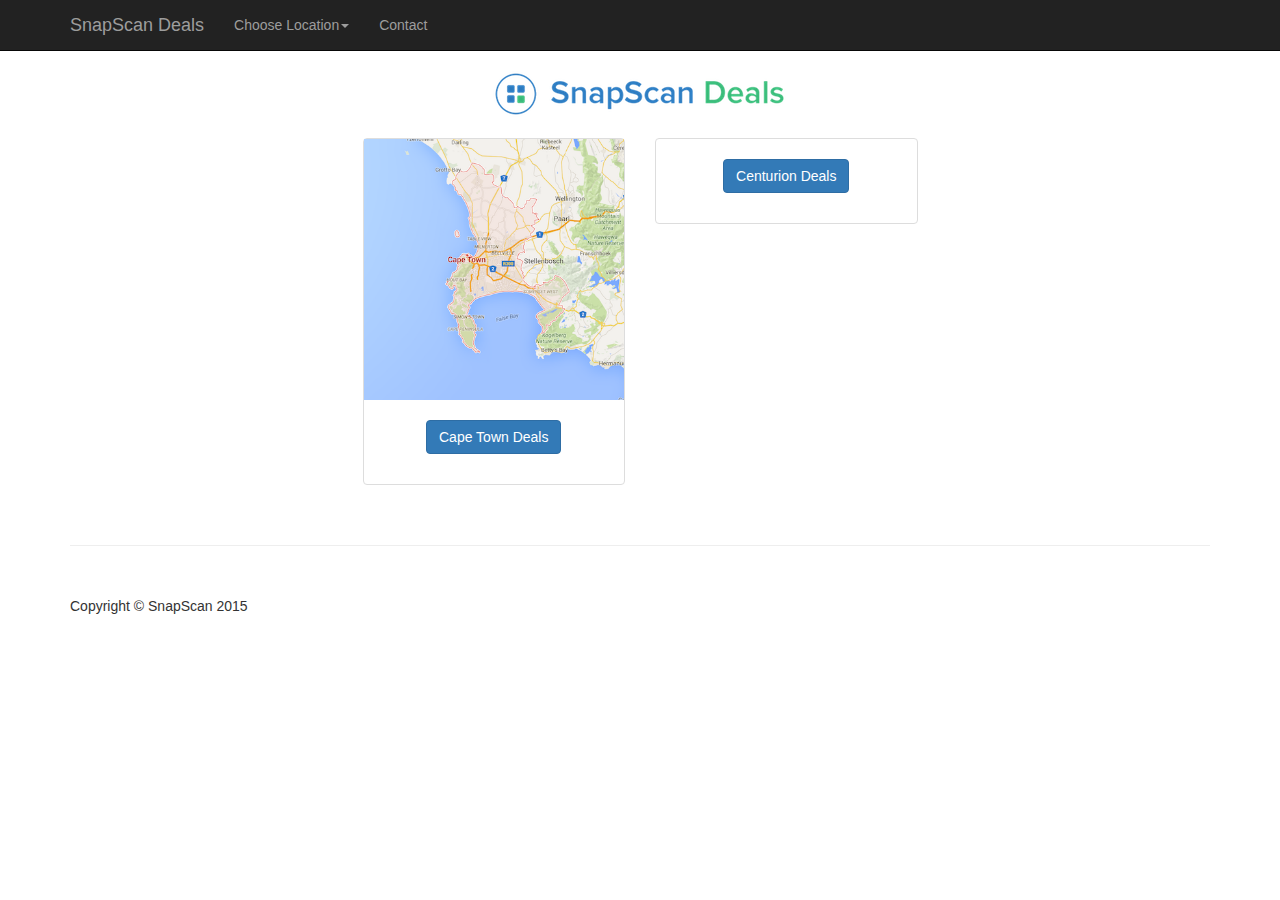
==== index.html @ 15a03e2f "CT + JHB up: 3 products each" ====
<!DOCTYPE html>
<html lang="en">

<head>

    <meta charset="utf-8">
    <meta http-equiv="X-UA-Compatible" content="IE=edge">
    <meta name="viewport" content="width=device-width, initial-scale=1">
    <meta name="description" content="">
    <meta name="author" content="">

    <title>SnapDeals</title>

    <!-- Bootstrap Core CSS -->
    <link href="css/bootstrap.min.css" rel="stylesheet">

    <!-- Custom CSS -->
    <link href="css/shop-homepage.css" rel="stylesheet">

    <!-- HTML5 Shim and Respond.js IE8 support of HTML5 elements and media queries -->
    <!-- WARNING: Respond.js doesn't work if you view the page via file:// -->
    <!--[if lt IE 9]>
        <script src="https://oss.maxcdn.com/libs/html5shiv/3.7.0/html5shiv.js"></script>
        <script src="https://oss.maxcdn.com/libs/respond.js/1.4.2/respond.min.js"></script>
    <![endif]-->

</head>

<body>

    <!-- Navigation -->
    <nav class="navbar navbar-inverse navbar-fixed-top" role="navigation">
        <div class="container">
            <!-- Brand and toggle get grouped for better mobile display -->
            <div class="navbar-header">
                <button type="button" class="navbar-toggle" data-toggle="collapse" data-target="#bs-example-navbar-collapse-1">
                    <span class="sr-only">Toggle navigation</span>
                    <span class="icon-bar"></span>
                    <span class="icon-bar"></span>
                    <span class="icon-bar"></span>
                </button>
                <a class="navbar-brand" href="./index.html">SnapScan Deals</a>
            </div>
            <!-- Collect the nav links, forms, and other content for toggling -->
            <div class="collapse navbar-collapse" id="bs-example-navbar-collapse-1">
                <ul class="nav navbar-nav">
                    <li role="presentation" class="dropdown">
                        <a class="dropdown-toggle" data-toggle="dropdown" role="button" aria-haspopup="true" aria-expanded="false">
                          Choose Location<span class="caret"></span>
                        </a>
                        <ul class="dropdown-menu">
                            <li><a href="./cape-town.html">Cape Town</a></li>
                            <li><a href="./centurion.html">Centurion</a></li>
                        </ul>
                    </li>
                    <li>
                        <a href="mailto:bizdev@snapscan.co.za?Subject=SnapScan%20Deals" target="_blank">Contact</a>
                    </li>
                </ul>

            </div>
            <!-- /.navbar-collapse -->
        </div>
        <!-- /.container -->
    </nav>

    <!-- Page Content -->
    <div class="container">

                <div class="row">
                    <div class="col-sm-12 col-lg-12 col-md-12" align="center">
                        <img src="./img/logo.png" alt="">  
                    </div>
                </div>

                <br>

                <div class="row">

                    <div class="col-sm-3 col-lg-3 col-md-3">
                    </div>

                    <div class="col-sm-3 col-lg-3 col-md-3">
                        <div class="thumbnail">
                            <img src="./img/cape-town.png" alt="">                        
                            <div class="ratings">
                                <p align="center">
                                    <br>
                                    <a href="./cape-town.html" class="btn btn-primary">Cape Town Deals</b></a>
                                </p>
                                <br>
                            </div>
                        </div>
                    </div>

                    <div class="col-sm-3 col-lg-3 col-md-3">
                        <div class="thumbnail">
                            <img src="./img/centurion.png" alt="">                        
                            <div class="ratings">
                                <p align="center">
                                    <br>
                                    <a href="./centurion.html" class="btn btn-primary">Centurion Deals</b></a>
                                </p>
                                <br>
                            </div>
                        </div>
                    </div>


                    <div class="col-sm-3 col-lg-3 col-md-3">
                    </div>


        </div>

        <div class="row">

            <div class="col-md-12">

                <!-- <div class="row carousel-holder">

                    <div class="col-md-12">
                        <div id="carousel-example-generic" class="carousel slide" data-ride="carousel">
                            <ol class="carousel-indicators">
                                <li data-target="#carousel-example-generic" data-slide-to="0" class="active"></li>
                                <li data-target="#carousel-example-generic" data-slide-to="1"></li>
                                <li data-target="#carousel-example-generic" data-slide-to="2"></li>
                            </ol>
                            <div class="carousel-inner">
                                <div class="item active">
                                    <img class="slide-image" src="http://placehold.it/800x300" alt="">
                                </div>
                                <div class="item">
                                    <img class="slide-image" src="http://placehold.it/800x300" alt="">
                                </div>
                                <div class="item">
                                    <img class="slide-image" src="http://placehold.it/800x300" alt="">
                                </div>
                            </div>
                            <a class="left carousel-control" href="#carousel-example-generic" data-slide="prev">
                                <span class="glyphicon glyphicon-chevron-left"></span>
                            </a>
                            <a class="right carousel-control" href="#carousel-example-generic" data-slide="next">
                                <span class="glyphicon glyphicon-chevron-right"></span>
                            </a>
                        </div>
                    </div>

                </div> -->

                <div class="row" align="center">
                

                <!-- Small modal -->
               <!--  <button type="button" class="btn btn-primary" data-toggle="modal" data-target=".bs-example-modal-md">Join SnapDeals</button>

                <div class="modal fade bs-example-modal-md" tabindex="-1" role="dialog" aria-labelledby="mySmallModalLabel">
                  <div class="modal-dialog modal-md">
                    <div class="modal-content">
                      
                    </div>
                  </div>
                </div> -->

                <!-- SUBSCRIPTION -->
                <!-- <button type="button" class="btn btn-default" data-toggle="modal" data-target="#exampleModal" data-whatever="@mdo">Join SnapDeals</button> -->


                
                <br>
                </div>

            </div>

    </div>
    <!-- /.container -->



            <!-- Modal -->
            <div class="modal fade" id="exampleModal" tabindex="-1" role="dialog" aria-labelledby="exampleModalLabel">
              <div class="modal-dialog" role="document">
                <div class="modal-content">
                  <div class="modal-header">
                    <button type="button" class="close" data-dismiss="modal" aria-label="Close"><span aria-hidden="true">&times;</span></button>
                    <h4 class="modal-title" id="exampleModalLabel">Join SnapDeals</h4>
                  </div>
                  <div class="modal-body">
                    <form>
                      <div class="form-group">
                        <label for="recipient-name" class="control-label">Your email address:</label>
                        <input type="text" class="form-control" id="recipient-name">
                      </div>
                    </form>
                  </div>
                  <div class="modal-footer">
                    <button type="button" class="btn btn-primary">Join</button>
                  </div>
                </div>
              </div>
            </div>

        </div>

    </div>
    <!-- /.container -->

    <div class="container">

        <hr>

        <!-- Footer -->
        <footer>
            <div class="row">
                <div class="col-lg-12">
                    <p>Copyright &copy; SnapScan 2015</p>
                </div>
            </div>
        </footer>

    </div>
    <!-- /.container -->

    <!-- jQuery -->
    <script src="js/jquery.js"></script>

    <!-- Bootstrap Core JavaScript -->
    <script src="js/bootstrap.min.js"></script>

</body>

</html>
---- css/shop-homepage.css ----
/*!
 * Start Bootstrap - Shop Homepage HTML Template (http://startbootstrap.com)
 * Code licensed under the Apache License v2.0.
 * For details, see http://www.apache.org/licenses/LICENSE-2.0.
 */

body {
    padding-top: 70px; /* Required padding for .navbar-fixed-top. Remove if using .navbar-static-top. Change if height of navigation changes. */
}

.slide-image {
    width: 100%;
}

.carousel-holder {
    margin-bottom: 30px;
}

.carousel-control,
.item {
    border-radius: 0px;
}

.caption {
    height: auto;
    overflow: hidden;
}

.caption h4 {
    white-space: nowrap;
}

.thumbnail img {
    width: 100%;
}

.ratings {
    padding-right: 10px;
    padding-left: 10px;
    color: #d17581;
}

.thumbnail {
    padding: 0;
}

.thumbnail .caption-full {
    padding: 9px;
    color: #333;
}

footer {
    margin: 50px 0;
}



.join-snapdeals
{
    background-color: #979da3;
}
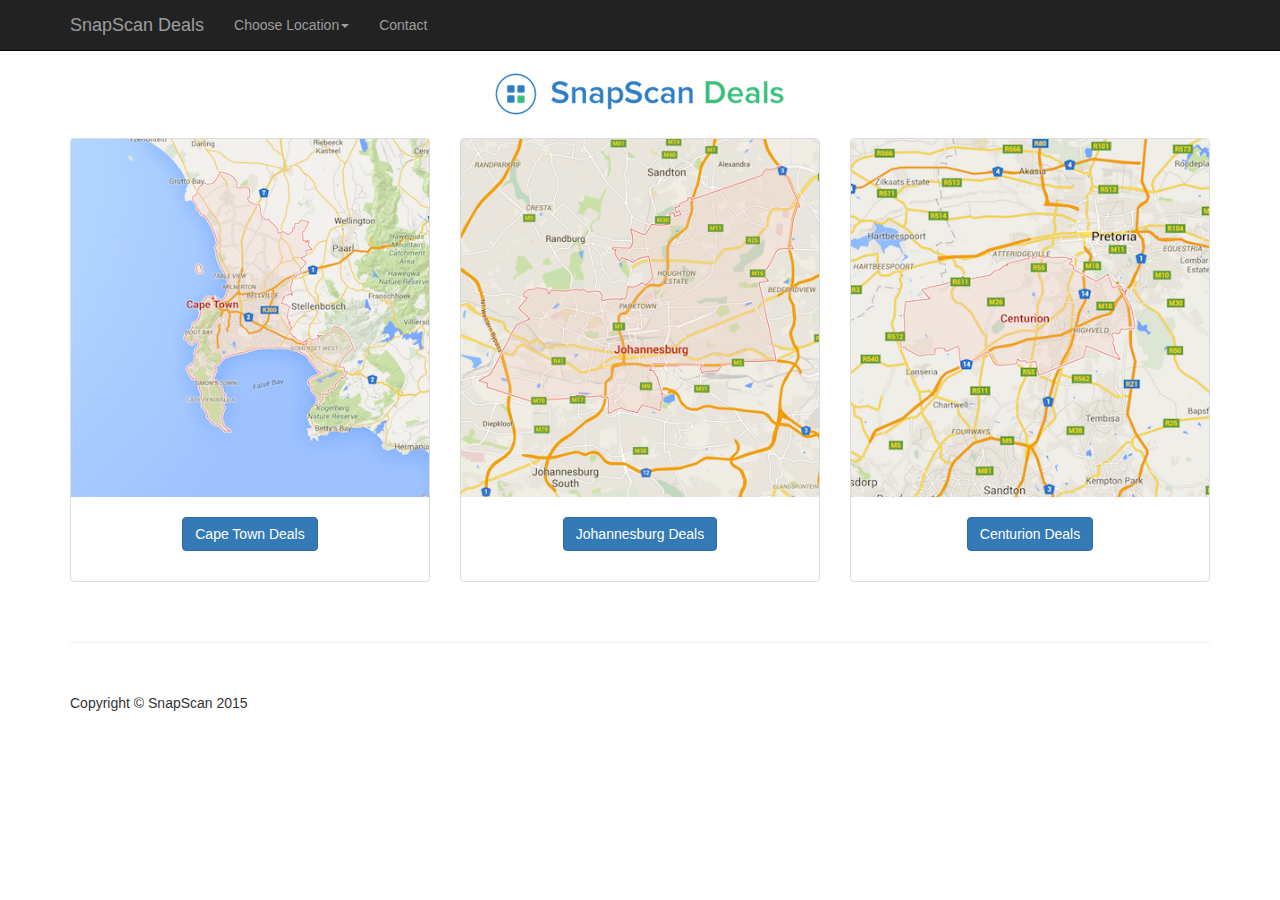
==== commit ae45f021: "Updated QR code images and links" ====
--- a/index.html
+++ b/index.html
@@ -50,6 +50,7 @@
                         </a>
                         <ul class="dropdown-menu">
                             <li><a href="./cape-town.html">Cape Town</a></li>
+                            <li><a href="./johannesburg.html">Johannesburg</a></li>
                             <li><a href="./centurion.html">Centurion</a></li>
                         </ul>
                     </li>
@@ -77,10 +78,8 @@
 
                 <div class="row">
 
-                    <div class="col-sm-3 col-lg-3 col-md-3">
-                    </div>
-
-                    <div class="col-sm-3 col-lg-3 col-md-3">
+
+                    <div class="col-sm-4 col-lg-4 col-md-4">
                         <div class="thumbnail">
                             <img src="./img/cape-town.png" alt="">                        
                             <div class="ratings">
@@ -93,7 +92,21 @@
                         </div>
                     </div>
 
-                    <div class="col-sm-3 col-lg-3 col-md-3">
+                    <div class="col-sm-4 col-lg-4 col-md-4">
+                        <div class="thumbnail">
+                            <img src="./img/johannesburg.png" alt="">                        
+                            <div class="ratings">
+                                <p align="center">
+                                    <br>
+                                    <a href="./johannesburg.html" class="btn btn-primary">Johannesburg Deals</b></a>
+                                </p>
+                                <br>
+                            </div>
+                        </div>
+                    </div>
+
+
+                    <div class="col-sm-4 col-lg-4 col-md-4">
                         <div class="thumbnail">
                             <img src="./img/centurion.png" alt="">                        
                             <div class="ratings">
@@ -104,10 +117,6 @@
                                 <br>
                             </div>
                         </div>
-                    </div>
-
-
-                    <div class="col-sm-3 col-lg-3 col-md-3">
                     </div>
 
 
--- a/css/shop-homepage.css
+++ b/css/shop-homepage.css
@@ -42,6 +42,7 @@
 
 .thumbnail {
     padding: 0;
+    height: auto;
 }
 
 .thumbnail .caption-full {
@@ -60,5 +61,8 @@
     background-color: #979da3;
 }
 
+.h3, h3 {
+    font-size: 1.2em;
+}
 
 
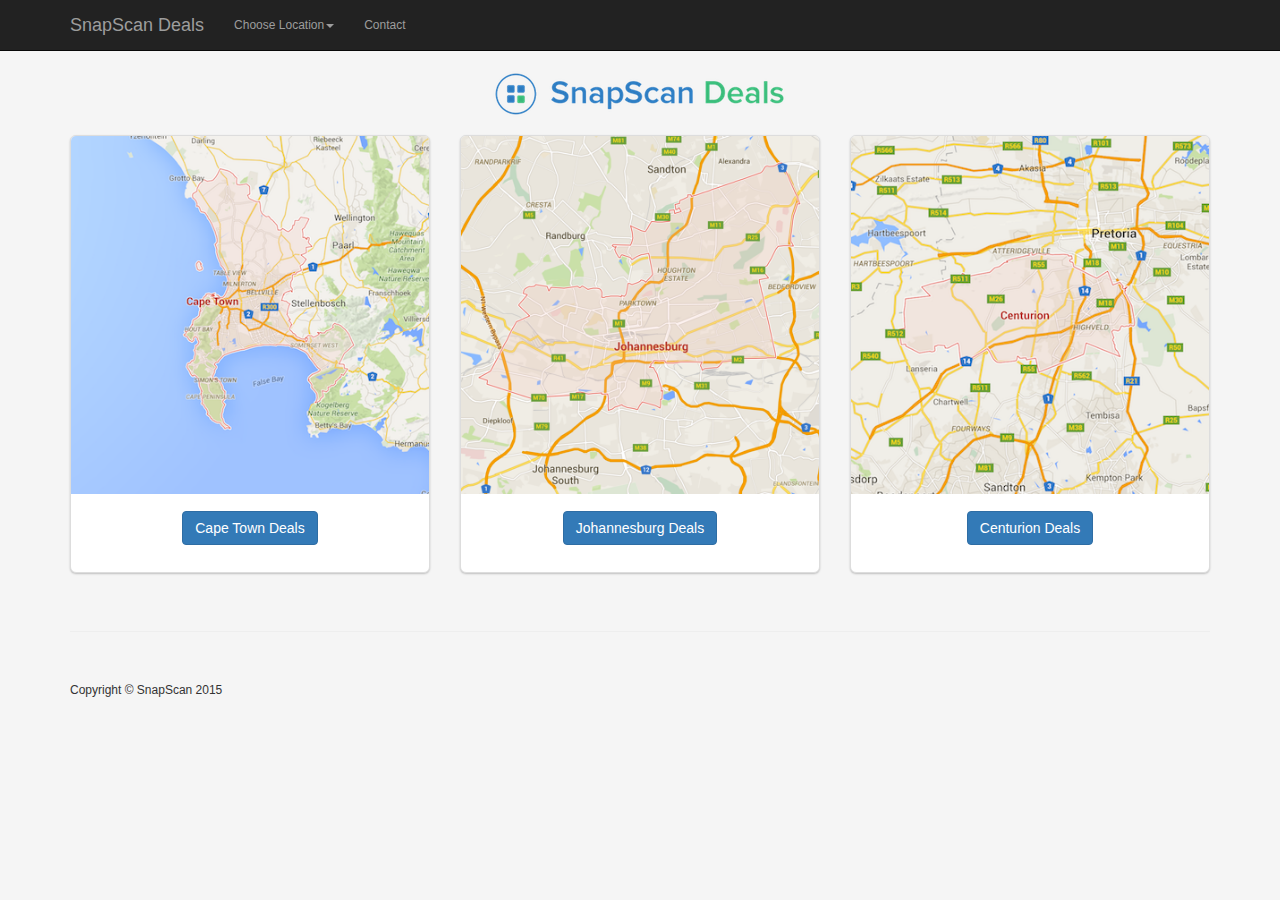
==== commit 306de885: "edit TCs, beer sooner, pinterest style" ====
--- a/index.html
+++ b/index.html
@@ -2,7 +2,7 @@
 <html lang="en">
 
 <head>
-
+    <script src='https://cdn.firebase.com/js/client/2.2.1/firebase.js'></script>
     <meta charset="utf-8">
     <meta http-equiv="X-UA-Compatible" content="IE=edge">
     <meta name="viewport" content="width=device-width, initial-scale=1">
@@ -10,6 +10,8 @@
     <meta name="author" content="">
 
     <title>SnapDeals</title>
+
+    
 
     <!-- Bootstrap Core CSS -->
     <link href="css/bootstrap.min.css" rel="stylesheet">
@@ -81,7 +83,9 @@
 
                     <div class="col-sm-4 col-lg-4 col-md-4">
                         <div class="thumbnail">
-                            <img src="./img/cape-town.png" alt="">                        
+                            <a href="./cape-town.html">
+                                <img src="./img/cape-town.png" alt="">  
+                            </a>                         
                             <div class="ratings">
                                 <p align="center">
                                     <br>
@@ -94,7 +98,9 @@
 
                     <div class="col-sm-4 col-lg-4 col-md-4">
                         <div class="thumbnail">
-                            <img src="./img/johannesburg.png" alt="">                        
+                            <a href="./johannesburg.html">
+                                <img src="./img/johannesburg.png" alt="">  
+                            </a>                     
                             <div class="ratings">
                                 <p align="center">
                                     <br>
@@ -108,7 +114,9 @@
 
                     <div class="col-sm-4 col-lg-4 col-md-4">
                         <div class="thumbnail">
-                            <img src="./img/centurion.png" alt="">                        
+                            <a href="./centurion.html">
+                                <img src="./img/centurion.png" alt="">  
+                            </a>                         
                             <div class="ratings">
                                 <p align="center">
                                     <br>
--- a/css/shop-homepage.css
+++ b/css/shop-homepage.css
@@ -5,7 +5,20 @@
  */
 
 body {
+    margin: 0;
+    font-family: 'Montserrat', sans-serif;
+    font-size: 12px;
+    line-height: 1.42857143;
+    color: #333;
     padding-top: 70px; /* Required padding for .navbar-fixed-top. Remove if using .navbar-static-top. Change if height of navigation changes. */
+    background-color: #f5f5f5;
+}
+
+h1, h2, h3, h4, h5, h6 {
+    font-family: 'Montserrat', sans-serif;
+}
+p, div {
+    font-family: 'Montserrat', sans-serif;
 }
 
 .slide-image {
@@ -32,17 +45,23 @@
 
 .thumbnail img {
     width: 100%;
+    border: 0px solid #ddd;
 }
 
 .ratings {
     padding-right: 10px;
     padding-left: 10px;
     color: #d17581;
+
 }
 
 .thumbnail {
     padding: 0;
     height: auto;
+    /*box-shadow: 1px -1px 36px #888888;*/
+    box-shadow: 0 1px 2px 0 rgba(0,0,0,0.22);
+    border-radius: 6px;
+    overflow: hidden;
 }
 
 .thumbnail .caption-full {
@@ -65,4 +84,8 @@
     font-size: 1.2em;
 }
 
+.caption {
+    height: 228px;
+    overflow: hidden;
+}
 
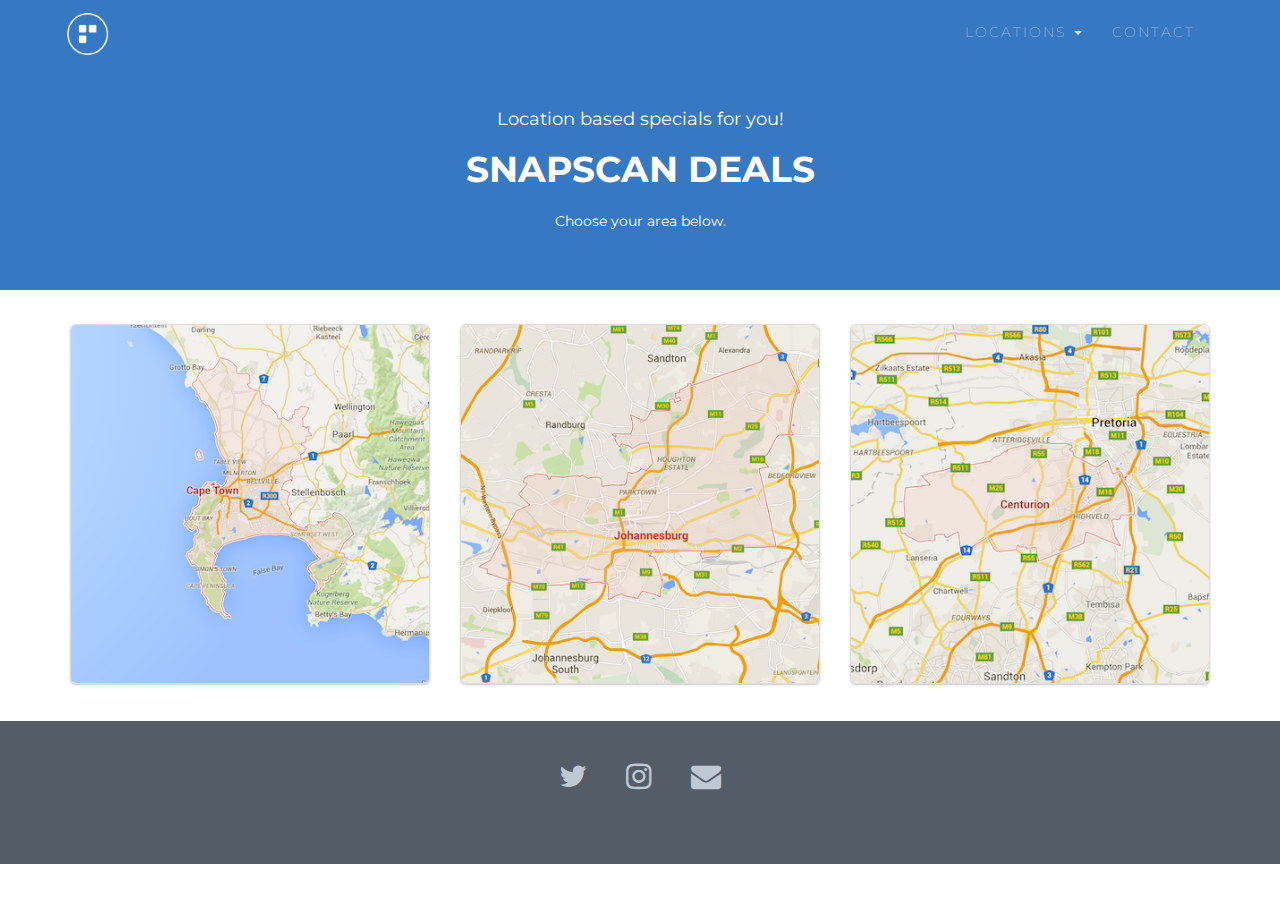
==== commit 9821861d: "beer deal, green circle, header+footer" ====
--- a/index.html
+++ b/index.html
@@ -2,112 +2,121 @@
 <html lang="en">
 
 <head>
-    <script src='https://cdn.firebase.com/js/client/2.2.1/firebase.js'></script>
     <meta charset="utf-8">
     <meta http-equiv="X-UA-Compatible" content="IE=edge">
     <meta name="viewport" content="width=device-width, initial-scale=1">
     <meta name="description" content="">
     <meta name="author" content="">
-
-    <title>SnapDeals</title>
-
-    
+    <link rel="shortcut icon" href="assets/ico/favicon.ico">
+
+    <title>Cape Town: SnapScan Deals</title>
+
+    <link href="https://fonts.googleapis.com/css?family=Montserrat:400,700" rel="stylesheet">
+
+    <!-- Always force latest IE rendering engine or request Chrome Frame -->
+    <meta content="IE=edge,chrome=1" http-equiv="X-UA-Compatible">
 
     <!-- Bootstrap Core CSS -->
     <link href="css/bootstrap.min.css" rel="stylesheet">
 
     <!-- Custom CSS -->
     <link href="css/shop-homepage.css" rel="stylesheet">
-
-    <!-- HTML5 Shim and Respond.js IE8 support of HTML5 elements and media queries -->
-    <!-- WARNING: Respond.js doesn't work if you view the page via file:// -->
-    <!--[if lt IE 9]>
-        <script src="https://oss.maxcdn.com/libs/html5shiv/3.7.0/html5shiv.js"></script>
-        <script src="https://oss.maxcdn.com/libs/respond.js/1.4.2/respond.min.js"></script>
-    <![endif]-->
+    <link href="css/font-awesome.min.css" rel="stylesheet">
+    <link href="https://maxcdn.bootstrapcdn.com/font-awesome/4.4.0/css/font-awesome.min.css" rel="stylesheet">
 
 </head>
 
 <body>
 
-    <!-- Navigation -->
-    <nav class="navbar navbar-inverse navbar-fixed-top" role="navigation">
+          <!-- Fixed navbar -->
+        <div class="navbar navbar-default navbar-fixed-top" role="navigation">
         <div class="container">
-            <!-- Brand and toggle get grouped for better mobile display -->
-            <div class="navbar-header">
-                <button type="button" class="navbar-toggle" data-toggle="collapse" data-target="#bs-example-navbar-collapse-1">
-                    <span class="sr-only">Toggle navigation</span>
-                    <span class="icon-bar"></span>
-                    <span class="icon-bar"></span>
-                    <span class="icon-bar"></span>
-                </button>
-                <a class="navbar-brand" href="./index.html">SnapScan Deals</a>
-            </div>
-            <!-- Collect the nav links, forms, and other content for toggling -->
-            <div class="collapse navbar-collapse" id="bs-example-navbar-collapse-1">
-                <ul class="nav navbar-nav">
-                    <li role="presentation" class="dropdown">
-                        <a class="dropdown-toggle" data-toggle="dropdown" role="button" aria-haspopup="true" aria-expanded="false">
-                          Choose Location<span class="caret"></span>
-                        </a>
-                        <ul class="dropdown-menu">
-                            <li><a href="./cape-town.html">Cape Town</a></li>
-                            <li><a href="./johannesburg.html">Johannesburg</a></li>
-                            <li><a href="./centurion.html">Centurion</a></li>
-                        </ul>
-                    </li>
-                    <li>
-                        <a href="mailto:bizdev@snapscan.co.za?Subject=SnapScan%20Deals" target="_blank">Contact</a>
-                    </li>
+          <div class="navbar-header">
+            <button type="button" class="navbar-toggle" data-toggle="collapse" data-target=".navbar-collapse">
+              <span class="sr-only">Toggle navigation</span>
+              <span class="icon-bar"></span>
+              <span class="icon-bar"></span>
+              <span class="icon-bar"></span>
+            </button>
+            <a class="navbar-brand" href="index.html">
+              <img src="./img/logo-circle.png" style="width:42px;height:42px;border:0;">
+            </a>
+          </div>
+          <div class="navbar-collapse collapse navbar-right">
+            <ul class="nav navbar-nav">
+              <li class="dropdown">
+                <a href="#" class="dropdown-toggle" data-toggle="dropdown">LOCATIONS <b class="caret"></b></a>
+                <ul class="dropdown-menu">
+                  <li><a href="cape-town.html">CAPE TOWN</a></li>
+                  <li><a href="johannesburg.html">JOHANNESBURG</a></li>
+                  <li><a href="centurion.html">CENTURION</a></li>
                 </ul>
-
-            </div>
-            <!-- /.navbar-collapse -->
-        </div>
-        <!-- /.container -->
-    </nav>
+              </li>
+              <li><a href="contact.html">CONTACT</a></li>
+            </ul>
+          </div><!--/.nav-collapse -->
+        </div>
+        </div>
+
 
     <!-- Page Content -->
+
+    <div id="headerwrap">
+        <div class="container">
+          <div class="row">
+            <div class="col-lg-12">
+              <h4>Location based specials for you!</h4>
+              <h1>SNAPSCAN DEALS</h1>
+              <h5>Choose your area below.</h5>
+            </div>
+          </div>
+        </div>
+      </div>
+
+
     <div class="container">
 
+
+            <!-- <div class="row">
+            <div class="col-md-12">
+
                 <div class="row">
-                    <div class="col-sm-12 col-lg-12 col-md-12" align="center">
-                        <img src="./img/logo.png" alt="">  
-                    </div>
-                </div>
-
+                <h2 align="center">Choose your area below</h2>
+                <br>
+            </div>
+            </div> -->
+
+                <br>
                 <br>
 
                 <div class="row">
-
-
                     <div class="col-sm-4 col-lg-4 col-md-4">
                         <div class="thumbnail">
                             <a href="./cape-town.html">
-                                <img src="./img/cape-town.png" alt="">  
-                            </a>                         
-                            <div class="ratings">
+                                <img src="./img/cape-town.png" alt="">
+                            </a>
+                            <!-- <div class="ratings">
                                 <p align="center">
                                     <br>
                                     <a href="./cape-town.html" class="btn btn-primary">Cape Town Deals</b></a>
                                 </p>
                                 <br>
-                            </div>
+                            </div> -->
                         </div>
                     </div>
 
                     <div class="col-sm-4 col-lg-4 col-md-4">
                         <div class="thumbnail">
                             <a href="./johannesburg.html">
-                                <img src="./img/johannesburg.png" alt="">  
-                            </a>                     
-                            <div class="ratings">
+                                <img src="./img/johannesburg.png" alt="">
+                            </a>
+                            <!-- <div class="ratings">
                                 <p align="center">
                                     <br>
                                     <a href="./johannesburg.html" class="btn btn-primary">Johannesburg Deals</b></a>
                                 </p>
                                 <br>
-                            </div>
+                            </div> -->
                         </div>
                     </div>
 
@@ -115,15 +124,19 @@
                     <div class="col-sm-4 col-lg-4 col-md-4">
                         <div class="thumbnail">
                             <a href="./centurion.html">
-                                <img src="./img/centurion.png" alt="">  
-                            </a>                         
-                            <div class="ratings">
+                                <img src="./img/centurion.png" alt="">
+                            </a>
+                            <!-- <div align="center">
+                                <h2>Centurion</h2>
+                                <br>
+                            </div>    -->
+                            <!-- <div class="ratings">
                                 <p align="center">
                                     <br>
                                     <a href="./centurion.html" class="btn btn-primary">Centurion Deals</b></a>
                                 </p>
                                 <br>
-                            </div>
+                            </div> -->
                         </div>
                     </div>
 
@@ -166,7 +179,7 @@
                 </div> -->
 
                 <div class="row" align="center">
-                
+
 
                 <!-- Small modal -->
                <!--  <button type="button" class="btn btn-primary" data-toggle="modal" data-target=".bs-example-modal-md">Join SnapDeals</button>
@@ -174,7 +187,7 @@
                 <div class="modal fade bs-example-modal-md" tabindex="-1" role="dialog" aria-labelledby="mySmallModalLabel">
                   <div class="modal-dialog modal-md">
                     <div class="modal-content">
-                      
+
                     </div>
                   </div>
                 </div> -->
@@ -183,7 +196,7 @@
                 <!-- <button type="button" class="btn btn-default" data-toggle="modal" data-target="#exampleModal" data-whatever="@mdo">Join SnapDeals</button> -->
 
 
-                
+
                 <br>
                 </div>
 
@@ -222,21 +235,22 @@
     </div>
     <!-- /.container -->
 
-    <div class="container">
-
-        <hr>
-
-        <!-- Footer -->
-        <footer>
-            <div class="row">
-                <div class="col-lg-12">
-                    <p>Copyright &copy; SnapScan 2015</p>
-                </div>
-            </div>
-        </footer>
-
+    <!-- Footer -->
+    <div id="footerwrap">
+     <div class="container">
+       <div class="row" align="center">
+         <div class="col-lg-12">
+           <!-- <h4>Connect now</h4> -->
+           <!-- <div class="hline-w"></div> -->
+           <p align="center">
+             <a href="https://twitter.com/snapscanapp" target="_blank" align="center"><i class="fa fa-twitter"></i></a>
+             <a href="http://instagram.com/snapscanapp" target="_blank" align="center"><i class="fa fa-instagram"></i></a>
+             <a href="mailto:bizdev@snapscan.co.za?Subject=via%20SnapScanDeals.com" target="_blank" align="center"><i class="fa fa-envelope"></i></a>
+           </p>
+         </div>
+       </div>
+     </div>
     </div>
-    <!-- /.container -->
 
     <!-- jQuery -->
     <script src="js/jquery.js"></script>
--- a/css/shop-homepage.css
+++ b/css/shop-homepage.css
@@ -1,91 +1,608 @@
-/*!
- * Start Bootstrap - Shop Homepage HTML Template (http://startbootstrap.com)
- * Code licensed under the Apache License v2.0.
- * For details, see http://www.apache.org/licenses/LICENSE-2.0.
+/*
+ * This is a manifest file that'll be compiled into application.css, which will include all the files
+ * listed below.
+ *
+ * Any CSS and SCSS file within this directory, lib/assets/stylesheets, vendor/assets/stylesheets,
+ * or any plugin's vendor/assets/stylesheets directory can be referenced here using a relative path.
+ *
+ * You're free to add application-wide styles to this file and they'll appear at the bottom of the
+ * compiled file so the styles you add here take precedence over styles defined in any styles
+ * defined in the other CSS/SCSS files in this directory. It is generally better to create a new
+ * file per style scope.
+ *
+ *= require_tree .
+ *= require_self
  */
 
-body {
-    margin: 0;
-    font-family: 'Montserrat', sans-serif;
-    font-size: 12px;
-    line-height: 1.42857143;
-    color: #333;
-    padding-top: 70px; /* Required padding for .navbar-fixed-top. Remove if using .navbar-static-top. Change if height of navigation changes. */
-    background-color: #f5f5f5;
+
+
+ /*!
+  * SnapScan Deals HTML Template
+  */
+
+  /*@import url(http://fonts.googleapis.com/css?family=Raleway:400,700,900);
+  @import url(http://fonts.googleapis.com/css?family=Lato:400,900);*/
+  /*@import url("prettyPhoto.css") screen;
+  @import url("hoverex-all.css") screen;*/
+
+ body {
+     padding-top: 70px; /* Required padding for .navbar-fixed-top. Remove if using .navbar-static-top. Change if height of navigation changes. */
+ }
+
+ .slide-image {
+     width: 100%;
+ }
+
+ .carousel-holder {
+     margin-bottom: 30px;
+ }
+
+ .carousel-control,
+ .item {
+     border-radius: 0px;
+ }
+
+ .caption {
+     height: 276px;
+     overflow: hidden;
+ }
+
+ .caption h4 {
+     white-space: nowrap;
+ }
+
+ div.absolute {
+     position: absolute;
+     top: 0px;
+     left: 70%;
+     right: 0;
+     width: 26%;
+     background-image: url("./img/deal-of-the-day.png");
+     /* border: 3px solid #73AD21; */
+ }
+
+
+
+ .thumbnail img {
+     width: 100%;
+ }
+
+.thumbnail h4 {
+   color: black;
+   font-weight: 400;
+ }
+
+ .ratings {
+     padding-right: 10px;
+     padding-left: 10px;
+     color: #d17581;
+ }
+
+ .thumbnail {
+     padding: 0;
+     height: auto;
+     box-shadow: 0 1px 2px 0 rgba(0,0,0,.22);
+     border-radius: 6px;
+     overflow: hidden;
+ }
+
+
+
+ .thumbnail .caption-full {
+     padding: 9px 16px;
+     color: #333;
+ }
+
+ .thumbnail .caption {
+     padding: 9px 16px;
+     color: #333;
+ }
+
+ footer {
+     margin: 50px 0;
+ }
+
+
+
+ .join-snapdeals
+ {
+     background-color: #979da3;
+ }
+
+ .h3, h3 {
+     font-size: 1.2em;
+ }
+
+ /*	################################################################
+ 	1. GENERAL STRUCTURES
+ ################################################################# */
+ 	* {
+ 		margin: 0;
+ 		padding: 0px;
+ 	}
+
+ body {
+ 	background: #ffffff;
+ 	margin: 0;
+ 	height: 100%;
+ 	color: #384452;
+ 	font-family: 'Montserrat', sans-serif;
+ 	font-weight: 400;
+  font-size: 12px;
+ 	}
+
+ h1, h2, h3, h4, h5, h6 {
+ 	font-family: 'Montserrat', sans-serif;
+ 	font-weight: 700;
+ }
+
+ p {
+ 	padding: 0;
+ 	margin-bottom: 12px;
+ 	font-family: 'Montserrat', sans-serif;
+ 	font-weight: 100;
+  font-size: 12px;
+  line-height: 18px;
+ 	color: #384452;
+ 	margin-top: 10px;
+ }
+
+ img {
+ 	height: auto;
+ 	max-width: 100%;
+ }
+
+ a {
+ 	padding: 0;
+ 	margin: 0;
+ 	text-decoration: none;
+ 	-webkit-transition: background-color .4s linear, color .4s linear;
+ 	-moz-transition: background-color .4s linear, color .4s linear;
+ 	-o-transition: background-color .4s linear, color .4s linear;
+ 	-ms-transition: background-color .4s linear, color .4s linear;
+ 	transition: background-color .4s linear, color .4s linear;
+ }
+ a:hover,
+ a:focus {
+   text-decoration: none;
+   color:#01b2fe;
+ }
+
+ ::-moz-selection  {
+ 	color: #fff;
+ 	text-shadow:none;
+ 	background:#2B2E31;
+ }
+ ::selection {
+ 	color: #fff;
+ 	text-shadow:none;
+ 	background:#2B2E31;
+ }
+
+ .centered {
+ 	text-align: center
+ }
+
+ /*	################################################################
+ 	BOOTSTRAP MODIFICATIONS & TWEAKS
+ ################################################################# */
+ .navbar {
+ 	min-height: 70px;
+ 	padding-top: 10px;
+ 	margin-bottom: 0px;
+ }
+
+ .navbar-brand {
+ 	font-family: 'Montserrat', sans-serif;
+ 	font-weight: 500;
+  padding: 3px 12px;
+  /*background-image: image("circle-logo.png");*/
+ }
+
+ .navbar-header .navbar-brand {
+ 	color: white;
+ }
+
+ .navbar-default .navbar-nav > li > a {
+ 	color: white;
+ 	/*font-weight: 700;*/
+ 	/*font-size: 12px;*/
+ 	font-family: 'Montserrat', sans-serif;
+ 	font-size: 14px;
+ 	text-transform: uppercase;
+ 	text-decoration: none;
+ 	letter-spacing: 2px;
+ 	font-weight: 50;
+ 	font-style: normal;
+ 	line-height: 1em;
+ 	color: rgba(255,255,255,.9);
+ }
+
+ .navbar-default .navbar-nav > li > a:hover {
+ 	color: #00b3fe;
+ }
+
+ .navbar-default .navbar-nav > .active > a, .navbar-default .navbar-nav > .active > a:hover, .navbar-default .navbar-nav > .active > a:focus {
+ 	color: #00b3fe;
+ 	background-color: transparent;
+ }
+
+ .navbar-default {
+ 	background-color: #3778c2;
+ 	border-color: transparent;
+ }
+
+ .dropdown-menu {
+ 	background: #384452;
+ }
+
+ .dropdown-menu > li > a {
+ 	color: white;
+ 	font-weight: 700;
+ 	font-size: 12px;
+ }
+
+ .btn-theme {
+   color: #fff;
+   background-color: Transparent;
+   border-color: white;
+   margin: 4px;
+ 	padding: 12px;
+ 	font-size: 18px;
+ }
+
+ .btn-theme:hover,
+ .btn-theme:focus,
+ .btn-theme:active,
+ .btn-theme.active,
+ .open .dropdown-toggle.btn-theme {
+   color: #000000;
+   background-color: #ffffff;
+   border-color: #00b3fe;
+ }
+
+ .btn-theme-2 {
+   color: #000000;
+   background-color: white;
+   border-color: #000000;
+   margin: 4px;
+ 	padding: 12px;
+ }
+
+ .btn-theme-2:hover,
+ .btn-theme-2:focus,
+ .btn-theme-2:active,
+ .btn-theme-2.active,
+ .open .dropdown-toggle.btn-theme {
+   color: #000000;
+   background-color: #ffffff;
+   border-color: #00b3fe;
+ }
+
+ .dmbutton:hover,
+ .dmbutton:active,
+ .dmbutton:focus{
+ 	color: #ffffff;
+ 	background-color: #222222;
+ 	border-color: #ffffff;
+ }
+ .dmbutton {
+ 	background:rgba(0, 0, 0, 0);
+ 	border: 1px solid #ffffff;
+ 	color: #ffffff;
+ 	-webkit-border-radius: 2px;
+ 	border-radius: 2px;
+ 	padding-top: 1.025rem;
+ 	padding-right: 2.25rem;
+ 	letter-spacing:0.85px;
+ 	padding-bottom: 1.0875rem;
+ 	padding-left: 2.25rem;
+ 	font-size: 1.55rem;
+ 	cursor: pointer;
+ 	font-weight: normal;
+ 	line-height: normal;
+ 	margin: 0 0 1.25rem;
+ 	text-decoration: none;
+ 	text-align: center;
+ 	display: inline-block;
+ 	-webkit-transition: background-color 300ms ease-out;
+ 	-moz-transition: background-color 300ms ease-out;
+ 	transition: background-color 300ms ease-out;
+ 	-webkit-appearance: none;
+ 	font-weight: normal !important;
+ }
+
+ .mtb {
+ 	margin-top: 80px;
+ 	margin-bottom: 80px;
+ }
+
+ .mb {
+ 	margin-bottom: 60px;
+ }
+
+ .mt {
+ 	margin-top: 60px;
+ }
+
+ .hline {
+ 	border-bottom: 2px solid #384452;
+ }
+
+ .hline-w {
+ 	border-bottom: 2px solid #ffffff;
+ 	margin-bottom: 25px;
+ }
+ /*	################################################################
+ 	SITE WRAPS
+ ################################################################# */
+
+ #headerwrap {
+     background-color: #3778c2;
+     min-height: auto;
+     padding-top: 30px;
+     padding-bottom: 50px;
+     text-align: center;
+ }
+
+ .bgimg {
+     background-image: url('../images/landing.png');
+ }
+
+ #headerwrap h3, h4, h5 {
+ 	color: white;
+ 	font-weight: 400;
+ }
+
+ #headerwrap h1 {
+ 	color: white;
+ 	margin-bottom: 25px;
+ }
+
+ #headerwrap .img-responsive {
+ 	margin: 0 auto;
+ }
+
+ /* Services Wrap */
+ #service {
+ 	margin-top: 30px;
+ 	margin-bottom: 42px;
+ }
+
+ #service i {
+ 	color: #00b3fe;
+ 	font-size: 60px;
+ 	padding: 15px;
+ }
+
+ /* Portfolio Wrap */
+ #portfoliowrap {
+ 	padding-top: 60px;
+ 	margin-bottom: 60px;
+ 	display: block;
+ 	text-align: center
+ }
+
+ #portfoliowrap h3 {
+ 	margin-bottom: 25px;
+ }
+
+ .portfolio {
+ 	padding:0 !important;
+ 	margin:0 !important;
+ 	display:block;
+ }
+
+ .text {
+  /*z-index: 100;*/
+  position: absolute;
+  left: 27px;
+  top: 14px;
+  color: white;
+  font-size: 18px;
+  font-weight: 100;
 }
 
-h1, h2, h3, h4, h5, h6 {
-    font-family: 'Montserrat', sans-serif;
-}
-p, div {
-    font-family: 'Montserrat', sans-serif;
-}
-
-.slide-image {
-    width: 100%;
-}
-
-.carousel-holder {
-    margin-bottom: 30px;
-}
-
-.carousel-control,
-.item {
-    border-radius: 0px;
-}
-
-.caption {
-    height: auto;
-    overflow: hidden;
-}
-
-.caption h4 {
-    white-space: nowrap;
-}
-
-.thumbnail img {
-    width: 100%;
-    border: 0px solid #ddd;
-}
-
-.ratings {
-    padding-right: 10px;
-    padding-left: 10px;
-    color: #d17581;
-
-}
-
-.thumbnail {
-    padding: 0;
-    height: auto;
-    /*box-shadow: 1px -1px 36px #888888;*/
-    box-shadow: 0 1px 2px 0 rgba(0,0,0,0.22);
-    border-radius: 6px;
-    overflow: hidden;
-}
-
-.thumbnail .caption-full {
-    padding: 9px;
-    color: #333;
-}
-
-footer {
-    margin: 50px 0;
-}
-
-
-
-.join-snapdeals
-{
-    background-color: #979da3;
-}
-
-.h3, h3 {
-    font-size: 1.2em;
-}
-
-.caption {
-    height: 228px;
-    overflow: hidden;
-}
-
+
+ .portfolio-item .title:before {border-radius:0; display:none}
+ .portfolio-item p {margin:0px 0 30px;}
+ .portfolio-item h3 {margin:-10px 0 10px; font-size:16px; text-transform:uppercase;}
+
+
+ .tpl6 h3
+ {
+ 	color:#fff;
+ 	margin:0;
+ 	padding:40px 5px 0;
+ 	font-size:16px;
+ 	text-transform:uppercase;
+ }
+ .tpl6 .dmbutton
+ {
+ 	display:inline-block;
+ 	margin:30px 5px 20px 5px;
+ 	font-size:13px;
+ }
+
+ .tpl6 .bg
+ {
+ 	height:100%;
+ 	width:100%;
+ 	background-color:#00b3fe;
+ 	background-color:rgba(0,179,254,.9);
+ 	text-align:center;
+ }
+
+ /* Testimonials Wrap */
+ #twrap {
+ 	background: url(../img/t-back.jpg) no-repeat center top;
+ 	margin-top: 0px;
+ 	padding-top:60px;
+ 	text-align:center;
+ 	background-attachment: relative;
+ 	background-position: center center;
+ 	min-height: 450px;
+ 	width: 100%;
+
+     -webkit-background-size: 100%;
+     -moz-background-size: 100%;
+     -o-background-size: 100%;
+     background-size: 100%;
+
+     -webkit-background-size: cover;
+     -moz-background-size: cover;
+     -o-background-size: cover;
+     background-size: cover;
+ }
+
+ #twrap i {
+ 	font-size: 50px;
+ 	color: white;
+ 	margin-bottom: 25px;
+ }
+
+ #twrap p {
+ 	color: white;
+ 	font-size: 15px;
+ 	line-height: 30px;
+ }
+
+ /* clients logo */
+ #cwrap {
+ 	background: #f7f7f7;
+ 	margin-top: 0px;
+ 	padding-top: 80px;
+ 	padding-bottom: 100px;
+ }
+
+ #cwrap h3 {
+ 	margin-bottom: 60px;
+ }
+
+ /* Footer */
+ #footerwrap {
+ 	padding-top: 30px;
+ 	padding-bottom: 60px;
+ 	background: #545d67;
+ }
+
+ #footerwrap p {
+ 	color: #bfc9d3;
+ }
+
+ #footerwrap h4 {
+ 	color: white;
+ }
+
+ #footerwrap i {
+ 	font-size: 30px;
+ 	color: #bfc9d3;
+ 	padding-right: 18px;
+ 	padding-left: 18px;
+ }
+
+ #footerwrap i:hover {
+ 	color: #00b3fe
+ }
+
+ /*	################################################################
+ 	PAGE CONFIGURATIONS
+ ################################################################# */
+ /* General Tweaks */
+
+ #blue {
+ 	background: #00b3fe;
+ 	margin-top: 60px;
+ 	margin-bottom: 60px;
+ 	padding-top: 25px;
+ 	padding-bottom: 25px;
+ }
+
+ #blue h3 {
+ 	color: white;
+ 	margin-left: 15px;
+ }
+
+ .ctitle {
+ 	color: #00b3fe;
+ 	font-weight: 700;
+ 	margin-bottom: 15px;
+ }
+
+ csmall {
+ 	font-size: 12px;
+ 	color: #b3b3b3;
+ }
+ csmall2 {
+ 	font-size: 12px;
+ 	color: #f39c12
+ }
+
+ .spacing {
+ 	margin-top: 40px;
+ 	margin-bottom: 40px;
+ }
+
+ .badge-theme {
+ 	background: #00b3fe;
+ }
+
+ /* Contact Page */
+ #contactwrap {
+ 	background: url(../img/contact.jpg) no-repeat center top;
+ 	margin-top: -60px;
+ 	padding-top:0px;
+ 	text-align:center;
+ 	background-attachment: relative;
+ 	background-position: center center;
+ 	min-height: 400px;
+ 	width: 100%;
+
+     -webkit-background-size: 100%;
+     -moz-background-size: 100%;
+     -o-background-size: 100%;
+     background-size: 100%;
+
+     -webkit-background-size: cover;
+     -moz-background-size: cover;
+     -o-background-size: cover;
+     background-size: cover;
+ }
+
+ /* Blog Page */
+ .popular-posts {
+ 	margin: 0px;
+ 	padding-left: 0px;
+ 	}
+
+ .popular-posts li {
+ 	list-style: none;
+ 	margin-bottom: 20px;
+ 	min-height: 70px;
+ }
+ .popular-posts li a,
+ .popular-posts li a:hover {
+ 	color:#2f2f2f;
+ 	text-decoration: none;
+ 	}
+
+ .popular-posts li img {
+ 	float: left;
+ 	margin-right: 20px;
+ 	}
+
+ .popular-posts li em {
+ 	font-family: 'Lato', sans-serif;
+ 	font-size: 12px;
+ 	color: #b3b3b3
+ 	}
+
+ .popular-posts p {
+ 	line-height: normal;
+ 	margin-bottom: auto;
+ }
+
+ .share i {
+ 	padding-right: 15px;
+ 	font-size: 18px;
+ }
